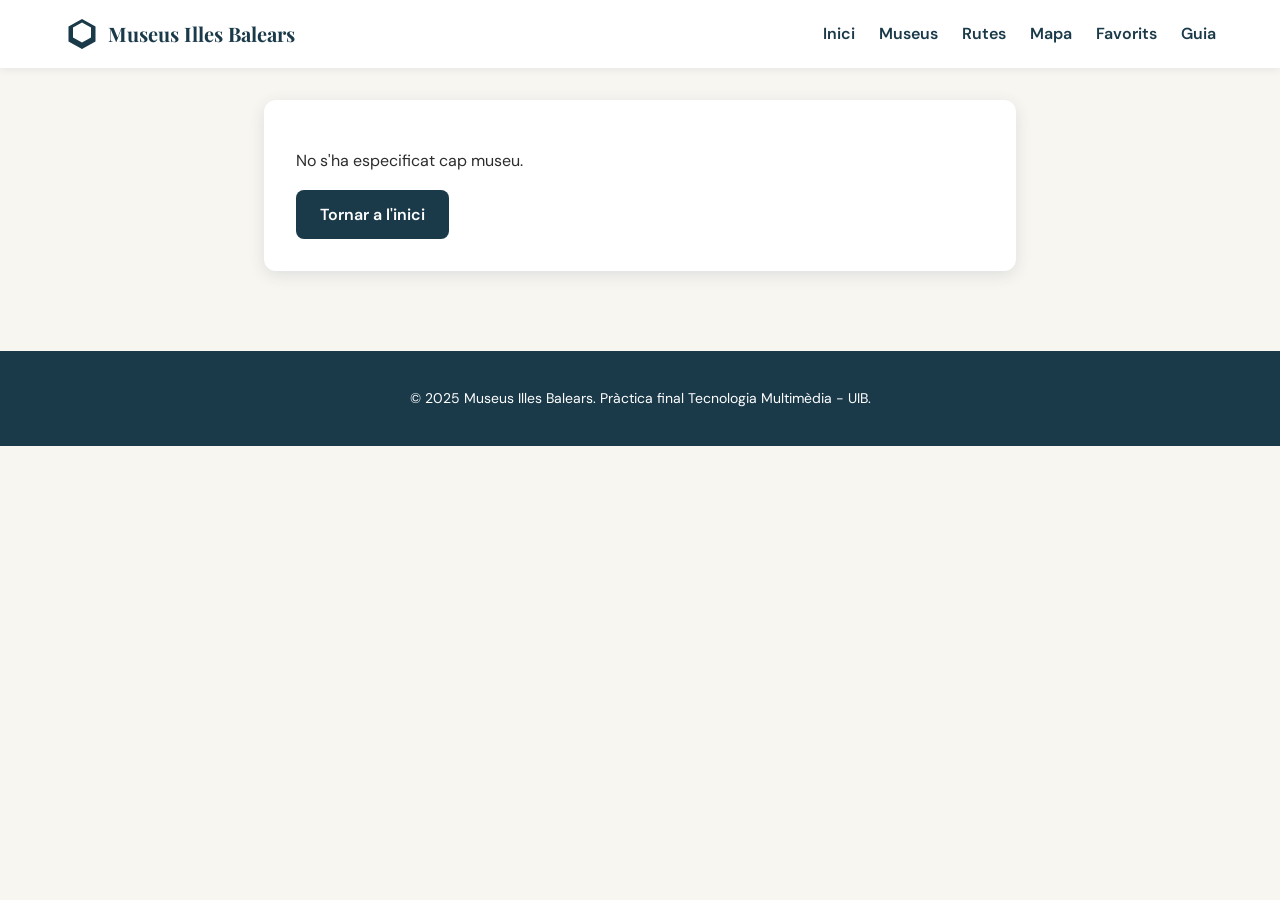
==== museu.html @ 88fb7799 "init" ====
<!DOCTYPE html>
<html lang="ca">
<head>
    <meta charset="UTF-8">
    <meta name="viewport" content="width=device-width, initial-scale=1.0">
    <meta name="description" content="Detalle del museo - Museus Illes Balears">
    <meta name="theme-color" content="#1a3a4a">
    <title>Museo | Museus Illes Balears</title>
    <link rel="icon" type="image/svg+xml" href="media/logo.svg">
    <link rel="stylesheet" href="css/styles.css">
    <link rel="preconnect" href="https://fonts.googleapis.com">
    <link rel="preconnect" href="https://fonts.gstatic.com" crossorigin>
    <link href="https://fonts.googleapis.com/css2?family=DM+Sans:ital,opsz,wght@0,9..40,400;0,9..40,600;0,9..40,700&family=Playfair+Display:wght@600;700&display=swap" rel="stylesheet">
</head>
<body>
    <a href="#main" class="skip-link">Salta al contingut principal</a>

    <div class="drawer-overlay" aria-hidden="true"></div>

    <header class="site-header" role="banner">
        <div class="header-inner">
            <a href="index.html" class="logo" aria-label="Museus Illes Balears - Inici">
                <svg class="logo-svg" viewBox="0 0 48 48" aria-hidden="true">
                    <path d="M24 4L6 14v20l18 10 18-10V14L24 4zm0 4.5l12 6.75v13.5L24 35.25 12 28.75v-13.5L24 8.5z" fill="currentColor"/>
                </svg>
                <span>Museus Illes Balears</span>
            </a>
            <button class="nav-toggle" aria-expanded="false" aria-controls="main-nav" aria-label="Obrir menú de navegació">
                <span class="hamburger"></span>
            </button>
            <nav id="main-nav" class="main-nav drawer-nav" role="navigation" aria-label="Navegació principal" aria-expanded="false">
                <ul>
                    <li><a href="index.html">Inici</a></li>
                    <li><a href="index.html#museus">Museus</a></li>
                    <li><a href="index.html#rutes">Rutes</a></li>
                    <li><a href="index.html#mapa">Mapa</a></li>
                    <li><a href="index.html#favoritos">Favorits</a></li>
                    <li><a href="docs/guia.html">Guia</a></li>
                </ul>
            </nav>
        </div>
    </header>

    <main id="main" class="main-content museu-detail" role="main">
        <article id="museu-article" class="museu-article">
            <!-- Contenido generado por JS según ?id=M001 -->
        </article>
    </main>

    <footer class="site-footer" role="contentinfo">
        <div class="footer-inner">
            <p>&copy; 2025 Museus Illes Balears. Pràctica final Tecnologia Multimèdia - UIB.</p>
        </div>
    </footer>

    <script src="js/utils.js" defer></script>
    <script src="js/main.js" defer></script>
    <script src="js/detail.js" defer></script>
</body>
</html>
---- css/styles.css ----
/* ============================================
   Museus Illes Balears - Estils principals
   Tecnologia Multimèdia - UIB
   ============================================ */

:root {
  --color-primary: #1a3a4a;
  --color-primary-light: #2d5a6f;
  --color-accent: #c9a227;
  --color-accent-hover: #b8921f;
  --color-bg: #f8f6f1;
  --color-bg-card: #ffffff;
  --color-text: #2c2c2c;
  --color-text-muted: #5a5a5a;
  --color-border: #e0ddd6;
  --font-sans: 'DM Sans', system-ui, sans-serif;
  --font-display: 'Playfair Display', Georgia, serif;
  --shadow-sm: 0 2px 8px rgba(26, 58, 74, 0.08);
  --shadow-md: 0 4px 16px rgba(26, 58, 74, 0.12);
  --shadow-lg: 0 8px 32px rgba(26, 58, 74, 0.16);
  --radius: 8px;
  --radius-lg: 12px;
  --transition: 0.2s ease;
}

/* Reset y base */
*, *::before, *::after {
  box-sizing: border-box;
}

html {
  scroll-behavior: smooth;
}

body {
  margin: 0;
  font-family: var(--font-sans);
  font-size: 1rem;
  line-height: 1.6;
  color: var(--color-text);
  background: var(--color-bg);
}

img {
  max-width: 100%;
  height: auto;
  display: block;
}

a {
  color: var(--color-primary);
  text-decoration: none;
  transition: color var(--transition);
}

a:hover, a:focus {
  color: var(--color-primary-light);
  text-decoration: underline;
}

a:focus-visible {
  outline: 2px solid var(--color-accent);
  outline-offset: 2px;
}

/* Accesibilidad */
.skip-link {
  position: absolute;
  top: -100px;
  left: 1rem;
  padding: 0.75rem 1.25rem;
  background: var(--color-primary);
  color: white;
  z-index: 100;
  border-radius: var(--radius);
  transition: top var(--transition);
}

.skip-link:focus {
  top: 1rem;
  outline: 2px solid var(--color-accent);
}

.visually-hidden {
  position: absolute;
  width: 1px;
  height: 1px;
  padding: 0;
  margin: -1px;
  overflow: hidden;
  clip: rect(0, 0, 0, 0);
  white-space: nowrap;
  border: 0;
}

/* Header */
.site-header {
  background: var(--color-bg-card);
  box-shadow: var(--shadow-sm);
  position: sticky;
  top: 0;
  z-index: 50;
}

.header-inner {
  max-width: 1200px;
  margin: 0 auto;
  padding: 1rem 1.5rem;
  display: flex;
  align-items: center;
  justify-content: space-between;
  gap: 1rem;
}

.logo {
  display: flex;
  align-items: center;
  gap: 0.5rem;
  font-family: var(--font-display);
  font-weight: 700;
  font-size: 1.25rem;
  color: var(--color-primary);
  text-decoration: none;
}

.logo:hover {
  text-decoration: none;
  color: var(--color-primary-light);
}

.logo-svg {
  width: 36px;
  height: 36px;
}

.header-widgets {
  display: flex;
  align-items: center;
  gap: 1rem;
}

.weather-widget {
  display: flex;
  align-items: center;
  gap: 0.5rem;
  font-size: 0.875rem;
  color: var(--color-text-muted);
}

.weather-widget.weather-loading .weather-loading-text {
  font-style: italic;
}

.weather-error {
  font-size: 0.75rem;
  color: var(--color-text-muted);
}

.nav-toggle {
  display: none;
  background: none;
  border: none;
  padding: 0.5rem;
  cursor: pointer;
}

.hamburger {
  display: block;
  width: 24px;
  height: 2px;
  background: var(--color-primary);
  position: relative;
}

.hamburger::before,
.hamburger::after {
  content: '';
  position: absolute;
  left: 0;
  width: 100%;
  height: 2px;
  background: var(--color-primary);
}

.hamburger::before { top: -8px; }
.hamburger::after { top: 8px; }

.main-nav ul {
  list-style: none;
  margin: 0;
  padding: 0;
  display: flex;
  gap: 1.5rem;
}

.main-nav a {
  font-weight: 600;
  padding: 0.25rem 0;
}

.main-nav a.active {
  color: var(--color-accent);
  text-decoration: underline;
}

/* Hero */
.hero {
  display: grid;
  grid-template-columns: 1fr 1fr;
  gap: 2rem;
  align-items: center;
  max-width: 1200px;
  margin: 0 auto;
  padding: 3rem 1.5rem;
  min-height: 400px;
}

.hero-content h1 {
  font-family: var(--font-display);
  font-size: clamp(1.75rem, 4vw, 2.5rem);
  line-height: 1.2;
  margin: 0 0 0.5rem;
  color: var(--color-primary);
}

.hero-subtitle {
  color: var(--color-text-muted);
  margin: 0 0 1.5rem;
  font-size: 1.1rem;
}

.hero-actions {
  display: flex;
  flex-wrap: wrap;
  gap: 1rem;
}

.hero-visual img {
  border-radius: var(--radius-lg);
  box-shadow: var(--shadow-md);
}

/* Botones */
.btn {
  display: inline-flex;
  align-items: center;
  gap: 0.5rem;
  padding: 0.75rem 1.5rem;
  font-family: inherit;
  font-size: 1rem;
  font-weight: 600;
  border-radius: var(--radius);
  cursor: pointer;
  transition: all var(--transition);
  border: none;
  text-decoration: none;
}

.btn:focus-visible {
  outline: 2px solid var(--color-accent);
  outline-offset: 2px;
}

.btn-primary {
  background: var(--color-primary);
  color: white;
}

.btn-primary:hover {
  background: var(--color-primary-light);
  text-decoration: none;
}

.btn-secondary {
  background: transparent;
  color: var(--color-primary);
  border: 2px solid var(--color-primary);
}

.btn-secondary:hover {
  background: var(--color-primary);
  color: white;
  text-decoration: none;
}

.btn-favorite {
  padding: 0.5rem;
  background: transparent;
  color: var(--color-accent);
  border: none;
  cursor: pointer;
  border-radius: 50%;
  transition: transform var(--transition);
}

.btn-favorite:hover,
.btn-favorite:focus {
  transform: scale(1.1);
}

.btn-favorite.favorited {
  fill: var(--color-accent);
}

/* Filtros */
.filters-section {
  max-width: 1200px;
  margin: 0 auto;
  padding: 1.5rem;
}

.filters-container {
  display: grid;
  grid-template-columns: 1fr auto auto auto;
  gap: 1rem;
  align-items: end;
  flex-wrap: wrap;
}

.search-box input {
  width: 100%;
  padding: 0.75rem 1rem;
  border: 1px solid var(--color-border);
  border-radius: var(--radius);
  font-size: 1rem;
  font-family: inherit;
}

.search-box input:focus {
  outline: 2px solid var(--color-primary);
  outline-offset: 0;
}

.filter-group {
  display: flex;
  flex-direction: column;
  gap: 0.25rem;
}

.filter-group label {
  font-size: 0.875rem;
  font-weight: 600;
  color: var(--color-text-muted);
}

.filter-group select {
  padding: 0.75rem 1rem;
  border: 1px solid var(--color-border);
  border-radius: var(--radius);
  font-family: inherit;
  font-size: 1rem;
  min-width: 160px;
}

/* Museos grid */
.museums-section {
  max-width: 1200px;
  margin: 0 auto;
  padding: 2rem 1.5rem;
}

.museums-section h2 {
  font-family: var(--font-display);
  font-size: 1.75rem;
  margin: 0 0 1.5rem;
  color: var(--color-primary);
}

.museums-grid {
  display: grid;
  grid-template-columns: repeat(auto-fill, minmax(320px, 1fr));
  gap: 1.5rem;
}

.museum-card {
  background: var(--color-bg-card);
  border-radius: var(--radius-lg);
  overflow: hidden;
  box-shadow: var(--shadow-sm);
  transition: box-shadow var(--transition), transform var(--transition);
  display: flex;
  flex-direction: column;
}

.museum-card:hover {
  box-shadow: var(--shadow-md);
  transform: translateY(-2px);
}

.museum-card-image {
  aspect-ratio: 16/10;
  background: linear-gradient(135deg, var(--color-primary) 0%, var(--color-primary-light) 100%);
  display: flex;
  align-items: center;
  justify-content: center;
  color: white;
  font-size: 3rem;
}

.museum-card-body {
  padding: 1.25rem;
  flex: 1;
  display: flex;
  flex-direction: column;
}

.museum-card h3 {
  margin: 0 0 0.5rem;
  font-size: 1.125rem;
  line-height: 1.3;
}

.museum-card h3 a {
  color: inherit;
  text-decoration: none;
}

.museum-card h3 a:hover {
  color: var(--color-primary);
}

.museum-card-meta {
  display: flex;
  flex-wrap: wrap;
  gap: 0.5rem;
  margin: 0.5rem 0;
  font-size: 0.875rem;
  color: var(--color-text-muted);
}

.museum-card-meta span {
  background: var(--color-bg);
  padding: 0.25rem 0.5rem;
  border-radius: 4px;
}

.museum-card p {
  margin: 0.5rem 0 1rem;
  font-size: 0.9375rem;
  color: var(--color-text-muted);
  flex: 1;
}

.museum-card-actions {
  display: flex;
  justify-content: space-between;
  align-items: center;
  margin-top: auto;
}

.rating {
  display: flex;
  align-items: center;
  gap: 0.25rem;
  font-size: 0.875rem;
}

.rating svg {
  fill: var(--color-accent);
}

.no-results {
  text-align: center;
  padding: 2rem;
  color: var(--color-text-muted);
}

/* Skeleton loading */
.skeleton-card {
  background: var(--color-bg-card);
  border-radius: var(--radius-lg);
  overflow: hidden;
  padding: 1.25rem;
}

.skeleton-image {
  aspect-ratio: 16/10;
  background: linear-gradient(90deg, var(--color-bg) 25%, var(--color-border) 50%, var(--color-bg) 75%);
  background-size: 200% 100%;
  animation: skeleton 1.5s ease-in-out infinite;
  border-radius: var(--radius);
}

.skeleton-line {
  height: 1rem;
  margin-top: 1rem;
  background: linear-gradient(90deg, var(--color-bg) 25%, var(--color-border) 50%, var(--color-bg) 75%);
  background-size: 200% 100%;
  animation: skeleton 1.5s ease-in-out infinite;
  border-radius: 4px;
}

.skeleton-line.short {
  width: 60%;
}

@keyframes skeleton {
  0% { background-position: 200% 0; }
  100% { background-position: -200% 0; }
}

/* Empty state */
.empty-state {
  text-align: center;
  padding: 2.5rem;
  max-width: 400px;
  margin: 0 auto;
}

.empty-state-icon {
  font-size: 3rem;
  display: block;
  margin-bottom: 1rem;
}

.empty-state-title {
  font-weight: 600;
  font-size: 1.125rem;
  margin: 0 0 0.5rem;
}

.empty-state-desc {
  color: var(--color-text-muted);
  margin: 0 0 1.5rem;
  font-size: 0.9375rem;
}

/* Error state */
.error-state {
  text-align: center;
  padding: 2.5rem;
  grid-column: 1 / -1;
}

.error-state-title {
  font-weight: 600;
  font-size: 1.125rem;
  margin: 0 0 0.5rem;
}

.error-state-desc {
  color: var(--color-text-muted);
  margin: 0 0 1.5rem;
}

/* Toast (per sobre del drawer) */
.toast {
  position: fixed;
  bottom: 1.5rem;
  left: 50%;
  transform: translateX(-50%) translateY(100px);
  padding: 0.75rem 1.5rem;
  background: var(--color-primary);
  color: white;
  border-radius: var(--radius);
  font-weight: 600;
  font-size: 0.9375rem;
  box-shadow: var(--shadow-lg);
  z-index: 9500;
  opacity: 0;
  transition: transform 0.3s ease, opacity 0.3s ease;
}

.toast.toast-visible {
  transform: translateX(-50%) translateY(0);
  opacity: 1;
}

.toast.toast-error {
  background: #c53030;
}

/* Search sticky */
.search-sticky {
  position: fixed;
  top: 0;
  left: 0;
  right: 0;
  padding: 0.75rem 1rem;
  background: var(--color-bg-card);
  box-shadow: var(--shadow-md);
  z-index: 45;
  transform: translateY(-100%);
  transition: transform 0.3s ease;
}

.search-sticky.visible {
  transform: translateY(0);
}

.search-sticky input {
  width: 100%;
  max-width: 400px;
  margin: 0 auto;
  display: block;
  padding: 0.5rem 1rem;
  border: 1px solid var(--color-border);
  border-radius: var(--radius);
  font-size: 1rem;
}

/*
 * Drawer + mapa Leaflet: Leaflet usa z-index interns fins ~1000 (controls, popups).
 * L'overlay i el menú han d'estar per sobre; si no, el mapa es pinta damunt i es veu "negre".
 */
.drawer-overlay {
  display: none;
  position: fixed;
  inset: 0;
  background: rgba(0, 0, 0, 0.45);
  z-index: 9000;
  opacity: 0;
  transition: opacity 0.3s ease;
}

body.drawer-open .drawer-overlay {
  display: block;
  opacity: 1;
}

body.drawer-open .site-header {
  z-index: 9100;
}

body.drawer-open {
  overflow: hidden;
}

body.drawer-open .map-leaflet {
  z-index: 0;
  pointer-events: none;
}

/* Rutes */
.rutes-section {
  max-width: 1200px;
  margin: 0 auto;
  padding: 2rem 1.5rem;
}

.rutes-section h2 {
  font-family: var(--font-display);
  font-size: 1.75rem;
  margin: 0 0 1.5rem;
  color: var(--color-primary);
}

.rutes-grid {
  display: grid;
  grid-template-columns: repeat(auto-fill, minmax(280px, 1fr));
  gap: 1.5rem;
}

.ruta-card {
  background: var(--color-bg-card);
  border-radius: var(--radius-lg);
  padding: 1.5rem;
  box-shadow: var(--shadow-sm);
  border-left: 4px solid var(--color-accent);
}

.ruta-card h3 {
  margin: 0 0 0.5rem;
  font-size: 1.0625rem;
}

.ruta-card p {
  margin: 0.5rem 0;
  font-size: 0.9375rem;
  color: var(--color-text-muted);
}

.ruta-museus {
  margin-top: 1rem;
  font-size: 0.875rem;
}

.ruta-museus a {
  color: var(--color-primary);
}

.ruta-museus a::after {
  content: ' → ';
  color: var(--color-text-muted);
}

.ruta-museus a:last-child::after {
  display: none;
}

.museum-card-links {
  margin: 0.5rem 0;
  font-size: 0.8125rem;
}

.link-external::after {
  content: ' ↗';
}

.btn-spinner {
  display: inline-block;
  width: 1em;
  height: 1em;
  border: 2px solid currentColor;
  border-top-color: transparent;
  border-radius: 50%;
  animation: spin 0.8s linear infinite;
}

@keyframes spin {
  to { transform: rotate(360deg); }
}

/* Mapa */
.map-section {
  max-width: 1200px;
  margin: 0 auto;
  padding: 2rem 1.5rem;
}

.map-section h2 {
  font-family: var(--font-display);
  font-size: 1.75rem;
  margin: 0 0 1rem;
  color: var(--color-primary);
}

.map-container {
  border-radius: var(--radius-lg);
  overflow: hidden;
  box-shadow: var(--shadow-sm);
}

.map-container iframe {
  display: block;
  border: none;
}

.map-leaflet {
  width: 100%;
  height: 420px;
  min-height: 320px;
  z-index: 1;
}

.map-leaflet .leaflet-control-attribution {
  font-size: 0.7rem;
}

/* Favoritos */
.favorites-section {
  max-width: 1200px;
  margin: 0 auto;
  padding: 2rem 1.5rem;
}

.favorites-section h2 {
  font-family: var(--font-display);
  font-size: 1.75rem;
  margin: 0 0 1rem;
  color: var(--color-primary);
}

.favorites-list {
  display: flex;
  flex-direction: column;
  gap: 0.75rem;
}

.favorites-empty {
  color: var(--color-text-muted);
  font-style: italic;
  padding: 1rem;
}

.favorite-item {
  display: flex;
  justify-content: space-between;
  align-items: center;
  padding: 1rem;
  background: var(--color-bg-card);
  border-radius: var(--radius);
  box-shadow: var(--shadow-sm);
}

/* TTS (fitxa de museu) */
.museu-description-block {
  margin-bottom: 1.25rem;
}

.museu-description-block #museu-description-text {
  margin: 0 0 0.75rem;
}

.btn-tts-museu {
  margin-top: 0.25rem;
}

.btn-tts {
  display: inline-flex;
  align-items: center;
  gap: 0.5rem;
  padding: 0.5rem 1rem;
  background: var(--color-bg);
  border: 1px solid var(--color-border);
  border-radius: var(--radius);
  font-family: inherit;
  font-size: 0.875rem;
  cursor: pointer;
  transition: all var(--transition);
}

.btn-tts:hover {
  background: var(--color-primary);
  color: white;
  border-color: var(--color-primary);
}

/* Footer */
.site-footer {
  background: var(--color-primary);
  color: white;
  margin-top: 3rem;
  padding: 2rem 1.5rem;
}

.footer-inner {
  max-width: 1200px;
  margin: 0 auto;
  text-align: center;
}

.footer-inner a {
  color: var(--color-accent);
}

.footer-inner p {
  margin: 0.25rem 0;
  font-size: 0.875rem;
}

/* Detalle museo */
.museu-detail {
  max-width: 800px;
  margin: 0 auto;
  padding: 2rem 1.5rem;
}

.museu-article {
  background: var(--color-bg-card);
  border-radius: var(--radius-lg);
  overflow: hidden;
  box-shadow: var(--shadow-md);
}

.museu-article .museu-header {
  padding: 2rem;
  background: linear-gradient(135deg, var(--color-primary) 0%, var(--color-primary-light) 100%);
  color: white;
}

.museu-article .museu-header h1 {
  margin: 0 0 0.5rem;
  font-family: var(--font-display);
  font-size: 1.75rem;
}

.museu-article .museu-body {
  padding: 2rem;
}

.museu-article .info-grid {
  display: grid;
  gap: 1rem;
  margin: 1.5rem 0;
}

.museu-article .info-item {
  display: flex;
  gap: 0.75rem;
  align-items: flex-start;
}

.museu-article .info-item strong {
  min-width: 120px;
}

.museu-article .museu-actions {
  display: flex;
  flex-wrap: wrap;
  gap: 1rem;
  margin-top: 1.5rem;
  padding-top: 1.5rem;
  border-top: 1px solid var(--color-border);
}

.museu-article .btn-favorite {
  display: inline-flex;
  align-items: center;
  gap: 0.5rem;
  padding: 0.5rem 1rem;
  border-radius: var(--radius);
}

.museu-article .museu-external-links {
  margin-top: 1.5rem;
  padding-top: 1rem;
  border-top: 1px solid var(--color-border);
}

.museu-article .museu-external-links a {
  margin-right: 1rem;
}

.museu-article .museu-related {
  margin-top: 1.5rem;
  padding-top: 1rem;
  border-top: 1px solid var(--color-border);
}

.museu-article .museu-related h3 {
  margin: 0 0 0.75rem;
  font-size: 1rem;
}

.museu-article .museu-related ul {
  list-style: none;
  margin: 0;
  padding: 0;
}

.museu-article .museu-related li {
  margin: 0.25rem 0;
}

/* Responsive */
@media (max-width: 900px) {
  .hero {
    grid-template-columns: 1fr;
    text-align: center;
  }

  .hero-actions {
    justify-content: center;
  }

  .filters-container {
    grid-template-columns: 1fr 1fr;
  }

  .search-box {
    grid-column: 1 / -1;
  }
}

@media (max-width: 768px) {
  .nav-toggle {
    display: block;
  }

  .weather-widget {
    display: none;
  }

  .main-nav.drawer-nav {
    position: fixed;
    top: 0;
    right: 0;
    width: 280px;
    max-width: 85vw;
    height: 100vh;
    height: 100dvh;
    background: #ffffff;
    color: var(--color-text);
    box-shadow: -4px 0 24px rgba(0, 0, 0, 0.18);
    transform: translateX(100%);
    transition: transform 0.3s ease;
    z-index: 9200;
    padding-top: 3rem;
  }

  body.drawer-open .main-nav.drawer-nav {
    transform: translateX(0);
  }

  .main-nav ul {
    flex-direction: column;
    padding: 1rem;
    gap: 0;
  }

  .main-nav li {
    border-bottom: 1px solid var(--color-border);
  }

  .main-nav li:last-child {
    border-bottom: none;
  }

  .main-nav a {
    display: block;
    padding: 0.75rem;
    color: var(--color-primary);
  }

  .filters-container {
    grid-template-columns: 1fr;
  }

  .museums-grid {
    grid-template-columns: 1fr;
  }
}

/* Animaciones */
@keyframes fadeIn {
  from { opacity: 0; transform: translateY(10px); }
  to { opacity: 1; transform: translateY(0); }
}

.museum-card {
  animation: fadeIn 0.4s ease forwards;
}

.museum-card:nth-child(1) { animation-delay: 0.05s; }
.museum-card:nth-child(2) { animation-delay: 0.1s; }
.museum-card:nth-child(3) { animation-delay: 0.15s; }
.museum-card:nth-child(4) { animation-delay: 0.2s; }
.museum-card:nth-child(5) { animation-delay: 0.25s; }
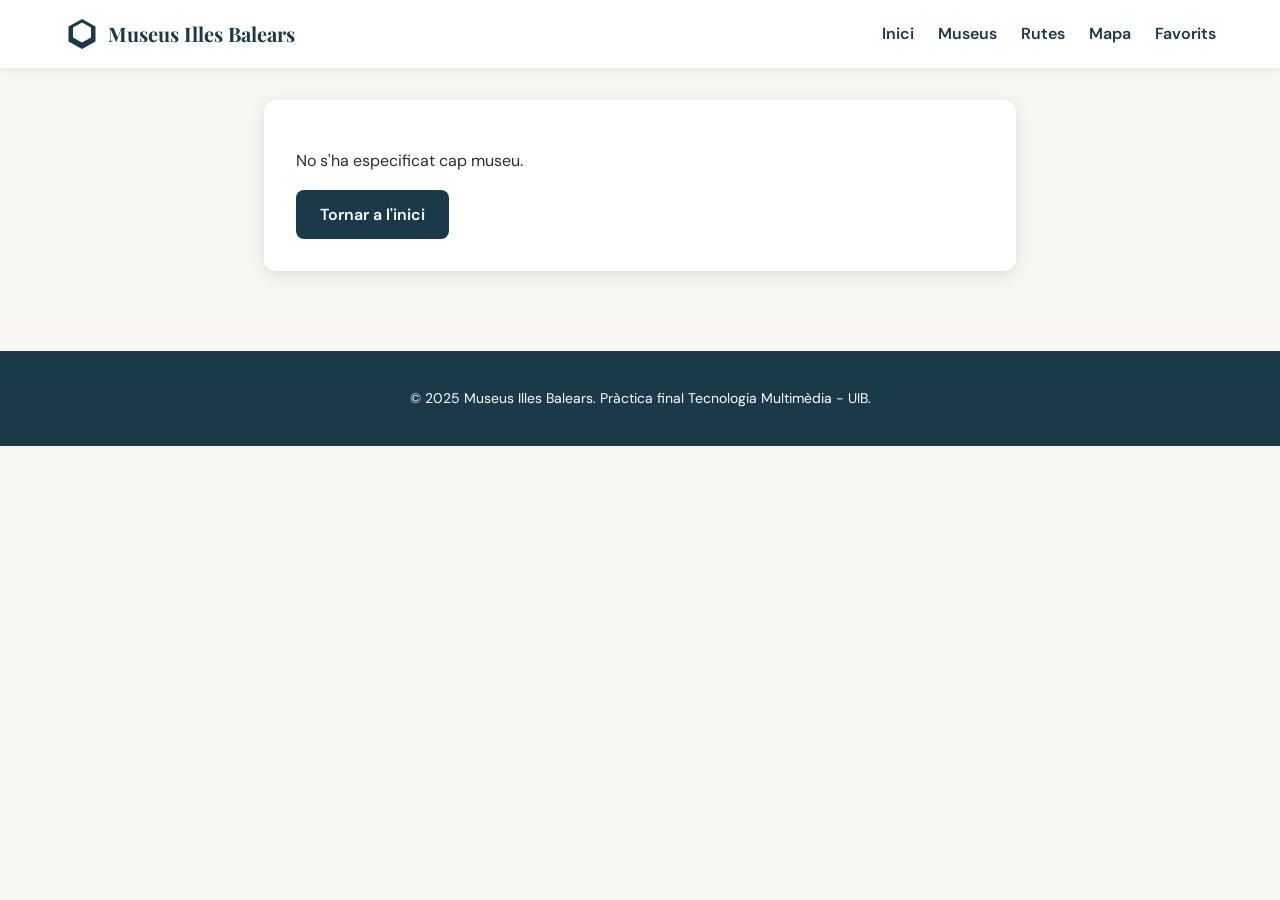
==== commit bc33b944: "Json rutes + inici + imatges" ====
--- a/museu.html
+++ b/museu.html
@@ -35,7 +35,6 @@
                     <li><a href="index.html#rutes">Rutes</a></li>
                     <li><a href="index.html#mapa">Mapa</a></li>
                     <li><a href="index.html#favoritos">Favorits</a></li>
-                    <li><a href="docs/guia.html">Guia</a></li>
                 </ul>
             </nav>
         </div>
--- a/css/styles.css
+++ b/css/styles.css
@@ -102,6 +102,17 @@
   z-index: 50;
 }
 
+body.page-home .site-header {
+  position: fixed;
+  left: 0;
+  right: 0;
+  top: 0;
+  z-index: 60;
+  background: rgba(248, 246, 241, 0.9);
+  backdrop-filter: blur(12px);
+  -webkit-backdrop-filter: blur(12px);
+}
+
 .header-inner {
   max-width: 1200px;
   margin: 0 auto;
@@ -215,6 +226,75 @@
   min-height: 400px;
 }
 
+.hero-fullscreen {
+  display: flex;
+  flex-direction: column;
+  position: relative;
+  max-width: none;
+  margin: 0;
+  padding: 0;
+  min-height: 100vh;
+  min-height: 100dvh;
+  overflow: hidden;
+}
+
+.hero-carousel {
+  position: absolute;
+  inset: 0;
+  z-index: 0;
+}
+
+.hero-slide {
+  position: absolute;
+  inset: 0;
+  z-index: 0;
+  opacity: 0;
+  transition: opacity 1.1s ease-in-out;
+  pointer-events: none;
+}
+
+.hero-slide.is-active {
+  z-index: 1;
+  opacity: 1;
+}
+
+.hero-slide img {
+  width: 100%;
+  height: 100%;
+  object-fit: cover;
+  max-width: none;
+  display: block;
+}
+
+.hero-scrim {
+  position: absolute;
+  inset: 0;
+  z-index: 1;
+  background: linear-gradient(
+    to bottom,
+    rgba(26, 58, 74, 0.45) 0%,
+    rgba(26, 58, 74, 0.55) 40%,
+    rgba(26, 58, 74, 0.65) 100%
+  );
+  pointer-events: none;
+}
+
+.hero-fullscreen .hero-content {
+  position: relative;
+  z-index: 2;
+  flex: 1;
+  display: flex;
+  flex-direction: column;
+  justify-content: center;
+  align-items: center;
+  max-width: 720px;
+  width: 100%;
+  margin: 0 auto;
+  padding: clamp(5rem, 14vh, 7rem) 1.5rem 1.5rem;
+  text-align: center;
+  box-sizing: border-box;
+}
+
 .hero-content h1 {
   font-family: var(--font-display);
   font-size: clamp(1.75rem, 4vw, 2.5rem);
@@ -229,15 +309,67 @@
   font-size: 1.1rem;
 }
 
+.hero-fullscreen .hero-content h1 {
+  color: #fff;
+  text-shadow: 0 2px 24px rgba(0, 0, 0, 0.35);
+}
+
+.hero-fullscreen .hero-subtitle {
+  color: rgba(255, 255, 255, 0.92);
+  text-shadow: 0 1px 12px rgba(0, 0, 0, 0.3);
+  margin-bottom: 1.25rem;
+}
+
+.hero-fullscreen .hero-carousel-dots {
+  position: relative;
+  z-index: 3;
+  display: flex;
+  justify-content: center;
+  align-items: center;
+  flex-wrap: wrap;
+  gap: 0.5rem;
+  padding: 0.35rem 1rem 0.65rem;
+  margin: 0;
+  flex-shrink: 0;
+}
+
+.hero-carousel-dot {
+  width: 10px;
+  height: 10px;
+  padding: 0;
+  border: none;
+  border-radius: 50%;
+  background: rgba(255, 255, 255, 0.4);
+  box-shadow: 0 0 0 1px rgba(255, 255, 255, 0.5);
+  cursor: pointer;
+  transition: transform 0.2s ease, background 0.2s ease;
+}
+
+.hero-carousel-dot:hover {
+  background: rgba(255, 255, 255, 0.65);
+}
+
+.hero-carousel-dot.is-active {
+  background: #fff;
+  box-shadow: 0 0 0 2px rgba(255, 255, 255, 0.9);
+  transform: scale(1.2);
+}
+
+.hero-carousel-dot:focus-visible {
+  outline: 2px solid var(--color-accent);
+  outline-offset: 3px;
+}
+
 .hero-actions {
   display: flex;
   flex-wrap: wrap;
   gap: 1rem;
 }
 
-.hero-visual img {
-  border-radius: var(--radius-lg);
-  box-shadow: var(--shadow-md);
+@media (prefers-reduced-motion: reduce) {
+  .hero-slide {
+    transition: none;
+  }
 }
 
 /* Botones */
@@ -309,26 +441,35 @@
   padding: 1.5rem;
 }
 
+.hero-fullscreen .hero-filters {
+  position: relative;
+  z-index: 2;
+  flex-shrink: 0;
+  width: 100%;
+  max-width: none;
+  margin: 0;
+  padding: 1.25rem clamp(1rem, 4vw, 2rem) 1.5rem;
+  background: rgba(250, 249, 247, 0.97);
+  border-top: 1px solid rgba(0, 0, 0, 0.06);
+  box-shadow: 0 -8px 32px rgba(0, 0, 0, 0.08);
+  box-sizing: border-box;
+}
+
+.hero-fullscreen .hero-filters .filters-container {
+  max-width: 1200px;
+  margin: 0 auto;
+}
+
+.hero-fullscreen .hero-filters .filter-group label {
+  color: var(--color-text-muted);
+}
+
 .filters-container {
   display: grid;
-  grid-template-columns: 1fr auto auto auto;
+  grid-template-columns: repeat(3, minmax(0, 1fr)) minmax(min-content, max-content);
   gap: 1rem;
   align-items: end;
   flex-wrap: wrap;
-}
-
-.search-box input {
-  width: 100%;
-  padding: 0.75rem 1rem;
-  border: 1px solid var(--color-border);
-  border-radius: var(--radius);
-  font-size: 1rem;
-  font-family: inherit;
-}
-
-.search-box input:focus {
-  outline: 2px solid var(--color-primary);
-  outline-offset: 0;
 }
 
 .filter-group {
@@ -352,7 +493,32 @@
   min-width: 160px;
 }
 
-/* Museos grid */
+.filter-search-action {
+  display: flex;
+  flex-direction: column;
+  justify-content: flex-end;
+  gap: 0.25rem;
+}
+
+.filter-search-spacer {
+  min-height: calc(0.875rem * 1.25 + 0.25rem);
+  flex-shrink: 0;
+}
+
+.filter-search-action .btn {
+  width: 100%;
+  min-width: 7.5rem;
+  justify-content: center;
+}
+
+/* Àncores: espai sota el header fix (page-home) perquè es vegi el títol de la secció */
+#museus,
+#rutes,
+#mapa,
+#favoritos {
+  scroll-margin-top: 5.5rem;
+}
+
 .museums-section {
   max-width: 1200px;
   margin: 0 auto;
@@ -395,6 +561,14 @@
   justify-content: center;
   color: white;
   font-size: 3rem;
+  overflow: hidden;
+}
+
+.museum-card-image img {
+  width: 100%;
+  height: 100%;
+  object-fit: cover;
+  display: block;
 }
 
 .museum-card-body {
@@ -570,35 +744,6 @@
   background: #c53030;
 }
 
-/* Search sticky */
-.search-sticky {
-  position: fixed;
-  top: 0;
-  left: 0;
-  right: 0;
-  padding: 0.75rem 1rem;
-  background: var(--color-bg-card);
-  box-shadow: var(--shadow-md);
-  z-index: 45;
-  transform: translateY(-100%);
-  transition: transform 0.3s ease;
-}
-
-.search-sticky.visible {
-  transform: translateY(0);
-}
-
-.search-sticky input {
-  width: 100%;
-  max-width: 400px;
-  margin: 0 auto;
-  display: block;
-  padding: 0.5rem 1rem;
-  border: 1px solid var(--color-border);
-  border-radius: var(--radius);
-  font-size: 1rem;
-}
-
 /*
  * Drawer + mapa Leaflet: Leaflet usa z-index interns fins ~1000 (controls, popups).
  * L'overlay i el menú han d'estar per sobre; si no, el mapa es pinta damunt i es veu "negre".
@@ -647,45 +792,183 @@
 
 .rutes-grid {
   display: grid;
-  grid-template-columns: repeat(auto-fill, minmax(280px, 1fr));
+  grid-template-columns: repeat(auto-fill, minmax(min(100%, 300px), 1fr));
   gap: 1.5rem;
 }
 
+.rutes-empty {
+  grid-column: 1 / -1;
+  text-align: center;
+  color: var(--color-text-muted);
+  margin: 0;
+  padding: 2rem 1rem;
+}
+
 .ruta-card {
+  --ruta-accent: var(--color-accent);
+  position: relative;
   background: var(--color-bg-card);
   border-radius: var(--radius-lg);
-  padding: 1.5rem;
+  padding: 1.35rem 1.35rem 1.25rem;
   box-shadow: var(--shadow-sm);
-  border-left: 4px solid var(--color-accent);
-}
-
-.ruta-card h3 {
+  border: 1px solid var(--color-border);
+  border-top: 3px solid var(--ruta-accent);
+  transition: box-shadow var(--transition), transform var(--transition), border-color var(--transition);
+  display: flex;
+  flex-direction: column;
+  min-height: 100%;
+}
+
+.ruta-card:hover {
+  box-shadow: var(--shadow-md);
+  transform: translateY(-3px);
+}
+
+.ruta-card[data-illa="mallorca"] {
+  --ruta-accent: #2d6a6a;
+}
+
+.ruta-card[data-illa="menorca"] {
+  --ruta-accent: #6b5b95;
+}
+
+.ruta-card[data-illa="eivissa"] {
+  --ruta-accent: #c45c5c;
+}
+
+.ruta-card[data-illa="formentera"] {
+  --ruta-accent: #3d7ea6;
+}
+
+.ruta-card[data-illa="balears"] {
+  --ruta-accent: var(--color-accent);
+}
+
+.ruta-card-top {
+  display: flex;
+  flex-wrap: wrap;
+  align-items: center;
+  gap: 0.5rem 0.75rem;
+  margin-bottom: 0.85rem;
+}
+
+.ruta-badge {
+  display: inline-block;
+  font-size: 0.6875rem;
+  font-weight: 700;
+  letter-spacing: 0.06em;
+  text-transform: uppercase;
+  color: var(--ruta-accent);
+  background: color-mix(in srgb, var(--ruta-accent) 12%, transparent);
+  padding: 0.28rem 0.55rem;
+  border-radius: 999px;
+}
+
+.ruta-duration {
+  display: inline-flex;
+  align-items: center;
+  gap: 0.35rem;
+  font-size: 0.8125rem;
+  color: var(--color-text-muted);
+}
+
+.ruta-duration-icon {
+  flex-shrink: 0;
+  opacity: 0.85;
+}
+
+.ruta-title {
   margin: 0 0 0.5rem;
-  font-size: 1.0625rem;
-}
-
-.ruta-card p {
-  margin: 0.5rem 0;
+  font-family: var(--font-display);
+  font-size: 1.2rem;
+  font-weight: 700;
+  color: var(--color-primary);
+  line-height: 1.3;
+}
+
+.ruta-desc {
+  margin: 0;
   font-size: 0.9375rem;
   color: var(--color-text-muted);
-}
-
-.ruta-museus {
-  margin-top: 1rem;
-  font-size: 0.875rem;
-}
-
-.ruta-museus a {
+  line-height: 1.55;
+  flex-grow: 1;
+}
+
+.ruta-parades-wrap {
+  margin-top: 1.15rem;
+  padding-top: 1rem;
+  border-top: 1px dashed var(--color-border);
+}
+
+.ruta-parades-label {
+  display: block;
+  font-size: 0.6875rem;
+  font-weight: 700;
+  letter-spacing: 0.08em;
+  text-transform: uppercase;
+  color: var(--color-text-muted);
+  margin-bottom: 0.65rem;
+}
+
+.ruta-parades {
+  display: flex;
+  flex-wrap: wrap;
+  align-items: stretch;
+  gap: 0.4rem 0.25rem;
+}
+
+.ruta-parada {
+  display: inline-flex;
+  align-items: center;
+  gap: 0.45rem;
+  padding: 0.45rem 0.65rem;
+  background: var(--color-bg);
+  border-radius: var(--radius);
+  border: 1px solid var(--color-border);
+  font-size: 0.8125rem;
+  font-weight: 600;
   color: var(--color-primary);
-}
-
-.ruta-museus a::after {
-  content: ' → ';
-  color: var(--color-text-muted);
-}
-
-.ruta-museus a:last-child::after {
-  display: none;
+  text-decoration: none;
+  transition: background var(--transition), border-color var(--transition), color var(--transition);
+}
+
+.ruta-parada:hover,
+.ruta-parada:focus {
+  background: color-mix(in srgb, var(--ruta-accent) 10%, var(--color-bg-card));
+  border-color: color-mix(in srgb, var(--ruta-accent) 35%, var(--color-border));
+  color: var(--color-primary);
+  text-decoration: none;
+}
+
+.ruta-parada-ord {
+  display: inline-flex;
+  align-items: center;
+  justify-content: center;
+  min-width: 1.35rem;
+  height: 1.35rem;
+  padding: 0 0.25rem;
+  font-size: 0.6875rem;
+  font-weight: 700;
+  color: var(--color-bg-card);
+  background: var(--ruta-accent);
+  border-radius: 999px;
+}
+
+.ruta-parada-text {
+  line-height: 1.25;
+}
+
+.ruta-parada-arrow {
+  display: inline-flex;
+  align-items: center;
+  align-self: center;
+  color: var(--color-text-muted);
+  opacity: 0.65;
+  padding: 0 0.15rem;
+}
+
+.ruta-parada-arrow svg {
+  display: block;
 }
 
 .museum-card-links {
@@ -865,6 +1148,30 @@
   font-size: 1.75rem;
 }
 
+.museu-gallery {
+  display: grid;
+  grid-template-columns: repeat(auto-fill, minmax(200px, 1fr));
+  gap: 0.5rem;
+  padding: 0;
+  background: var(--color-bg);
+}
+
+.museu-gallery img {
+  width: 100%;
+  aspect-ratio: 4/3;
+  object-fit: cover;
+  display: block;
+}
+
+.museu-gallery:has(img:only-child) {
+  grid-template-columns: 1fr;
+}
+
+.museu-gallery:has(img:only-child) img {
+  aspect-ratio: 16/9;
+  max-height: 420px;
+}
+
 .museu-article .museu-body {
   padding: 2rem;
 }
@@ -935,71 +1242,73 @@
 
 /* Responsive */
 @media (max-width: 900px) {
-  .hero {
+  .hero:not(.hero-fullscreen) {
     grid-template-columns: 1fr;
     text-align: center;
   }
 
-  .hero-actions {
+  .hero:not(.hero-fullscreen) .hero-actions {
     justify-content: center;
   }
 
   .filters-container {
     grid-template-columns: 1fr 1fr;
   }
-
-  .search-box {
-    grid-column: 1 / -1;
-  }
 }
 
 @media (max-width: 768px) {
+  /* Menú sempre visible (sense drawer) */
   .nav-toggle {
-    display: block;
+    display: none;
   }
 
   .weather-widget {
     display: none;
   }
 
+  .header-widgets {
+    display: none;
+  }
+
+  .header-inner {
+    flex-wrap: wrap;
+    align-items: flex-start;
+    row-gap: 0.75rem;
+  }
+
   .main-nav.drawer-nav {
-    position: fixed;
-    top: 0;
-    right: 0;
-    width: 280px;
-    max-width: 85vw;
-    height: 100vh;
-    height: 100dvh;
-    background: #ffffff;
-    color: var(--color-text);
-    box-shadow: -4px 0 24px rgba(0, 0, 0, 0.18);
-    transform: translateX(100%);
-    transition: transform 0.3s ease;
-    z-index: 9200;
-    padding-top: 3rem;
+    position: static;
+    width: 100%;
+    max-width: none;
+    height: auto;
+    transform: none;
+    box-shadow: none;
+    padding: 0;
+    flex: 1 1 100%;
+    order: 3;
+    background: transparent;
   }
 
-  body.drawer-open .main-nav.drawer-nav {
-    transform: translateX(0);
+  .main-nav ul {
+    flex-direction: row;
+    flex-wrap: wrap;
+    justify-content: center;
+    align-items: center;
+    padding: 0;
+    gap: 0.35rem 0.65rem;
+    border-top: 1px solid var(--color-border);
+    padding-top: 0.75rem;
+    margin: 0;
   }
 
-  .main-nav ul {
-    flex-direction: column;
-    padding: 1rem;
-    gap: 0;
-  }
-
   .main-nav li {
-    border-bottom: 1px solid var(--color-border);
-  }
-
-  .main-nav li:last-child {
     border-bottom: none;
   }
 
   .main-nav a {
-    display: block;
-    padding: 0.75rem;
+    display: inline-block;
+    padding: 0.35rem 0.45rem;
+    font-size: 0.875rem;
     color: var(--color-primary);
   }
 
